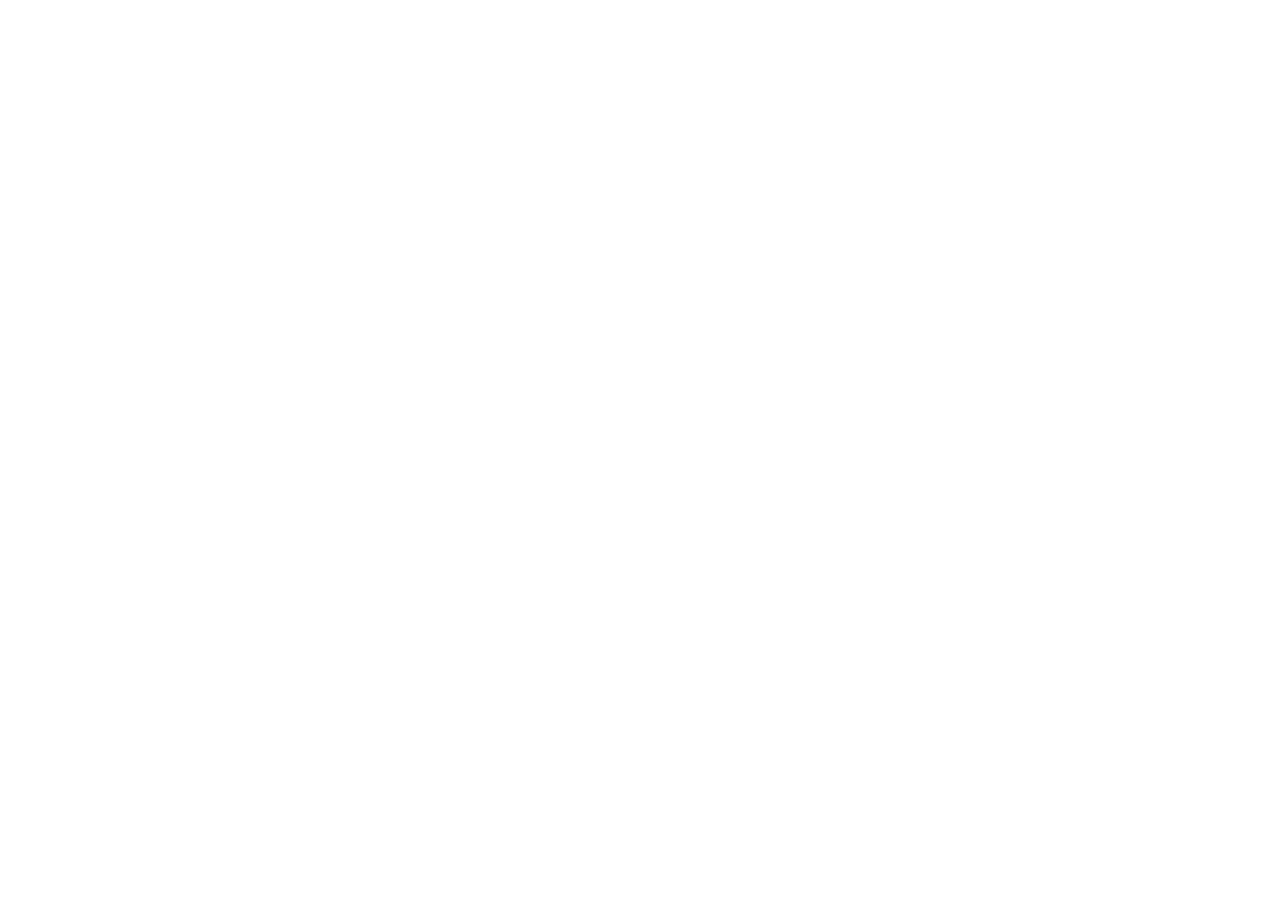
==== index.html @ 5a59156c "Agregue el archivo inicial index.html" ====
<!DOCTYPE html>
<html lang="en">
<head>
    <meta charset="UTF-8">
    <meta name="viewport" content="width=device-width, initial-scale=1.0">
    <title>Document</title>
</head>
<body>
    
</body>
</html>
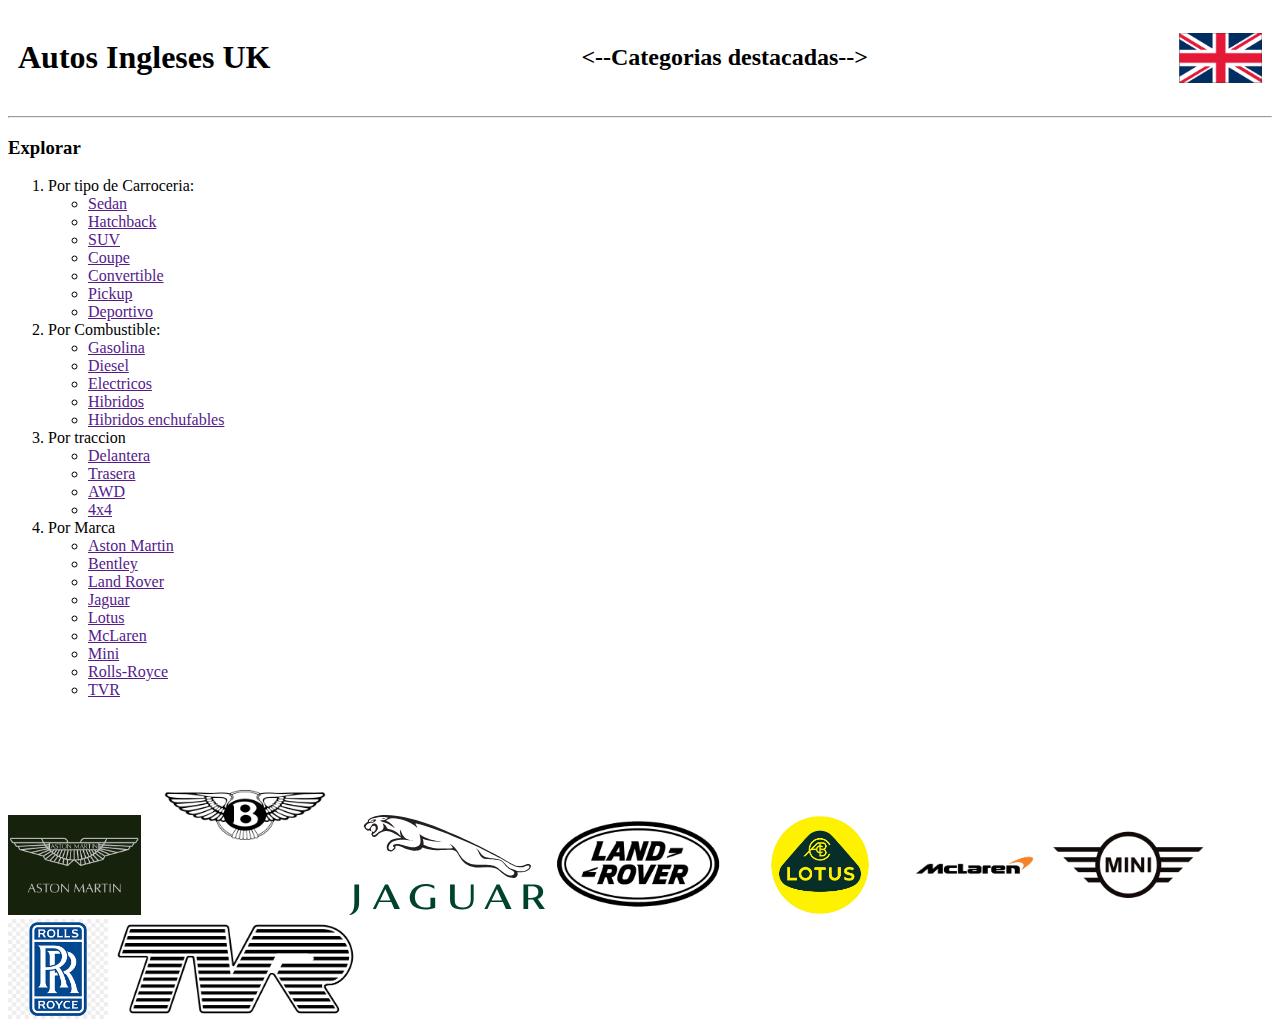
==== commit 6424890c: "Version 1" ====
--- a/index.html
+++ b/index.html
@@ -3,9 +3,70 @@
 <head>
     <meta charset="UTF-8">
     <meta name="viewport" content="width=device-width, initial-scale=1.0">
-    <title>Document</title>
+    <title>Autos Reino Unido</title>
+    <link rel=”stylesheet” href=”./styles/style.css”>
 </head>
-<body>
-    
+<bodystyle="background-color: rgb(0, 52, 70);">
+    <header style="display: flex; align-items: center; justify-content: space-between; padding: 10px;">
+        <h1>Autos Ingleses UK</h1>
+        <h2><--Categorias destacadas--></h2>
+        <img src="./Pictures/Bandera.png" alt="Bandera UK" height="50">
+    </header>
+    <hr>
+    <nav>
+        <h3>Explorar</h3>
+        <aside>
+            <ol>
+                <li>Por tipo de Carroceria:</li>
+                    <ul>
+                        <li><a href="">Sedan</a></li>
+                        <li><a href="">Hatchback</a></li>
+                        <li><a href="">SUV</a></li>
+                        <li><a href="">Coupe</a></li>
+                        <li><a href="">Convertible</a></li>
+                        <li><a href="">Pickup</a></li>
+                        <li><a href="">Deportivo</a></li>
+                    </ul>
+                <li>Por Combustible:</li>
+                    <ul>
+                        <li><a href="">Gasolina</a></li>
+                        <li><a href="">Diesel</a></li>
+                        <li><a href="">Electricos</a></li>
+                        <li><a href="">Hibridos</a></li>
+                        <li><a href="">Hibridos enchufables</a></li>
+                    </ul>
+                <li>Por traccion</li>
+                    <ul>
+                        <li><a href="">Delantera</a></li>
+                        <li><a href="">Trasera</a></li>
+                        <li><a href="">AWD</a></li>
+                        <li><a href="">4x4</a></li>
+                    </ul>
+                <li>Por Marca</li>
+                    <ul>
+                        <li><a href="">Aston Martin</a></li>
+                        <li><a href="">Bentley</a></li>
+                        <li><a href="">Land Rover</a></li>
+                        <li><a href="">Jaguar</a></li>
+                        <li><a href="">Lotus</a></li>
+                        <li><a href="">McLaren</a></li>
+                        <li><a href="">Mini</a></li>
+                        <li><a href="">Rolls-Royce</a></li>
+                        <li><a href="">TVR</a></li>
+                    </ul>
+            </ol>
+        </aside>
+    </nav>
+    <article>
+        <img src="./Marcas/AstonMartin.jpg" alt="LogoAstonM" height="100">
+        <img src="./Marcas/Bentley.png" alt="LogoBentley" height="200">
+        <img src="./Marcas/Jaguar.svg" alt="LogoJaguar" height="100">
+        <img src="./Marcas/Land-Rover.jpg" alt="LogoLandRover" height="100">
+        <img src="./Marcas/Lotus-logo.jpg" alt="LogoLotus" height="100">
+        <img src="./Marcas/Mclaren.jpg" alt="LogoMcLaren" height="100">
+        <img src="./Marcas/Mini Cooper.png" alt="LogoMini" height="100">
+        <img src="./Marcas/RollsRoyce.png" alt="LogoRolls" height="100">
+        <img src="./Marcas/TVR.png" alt="LogoTVR" height="100">
+    </article>
 </body>
 </html>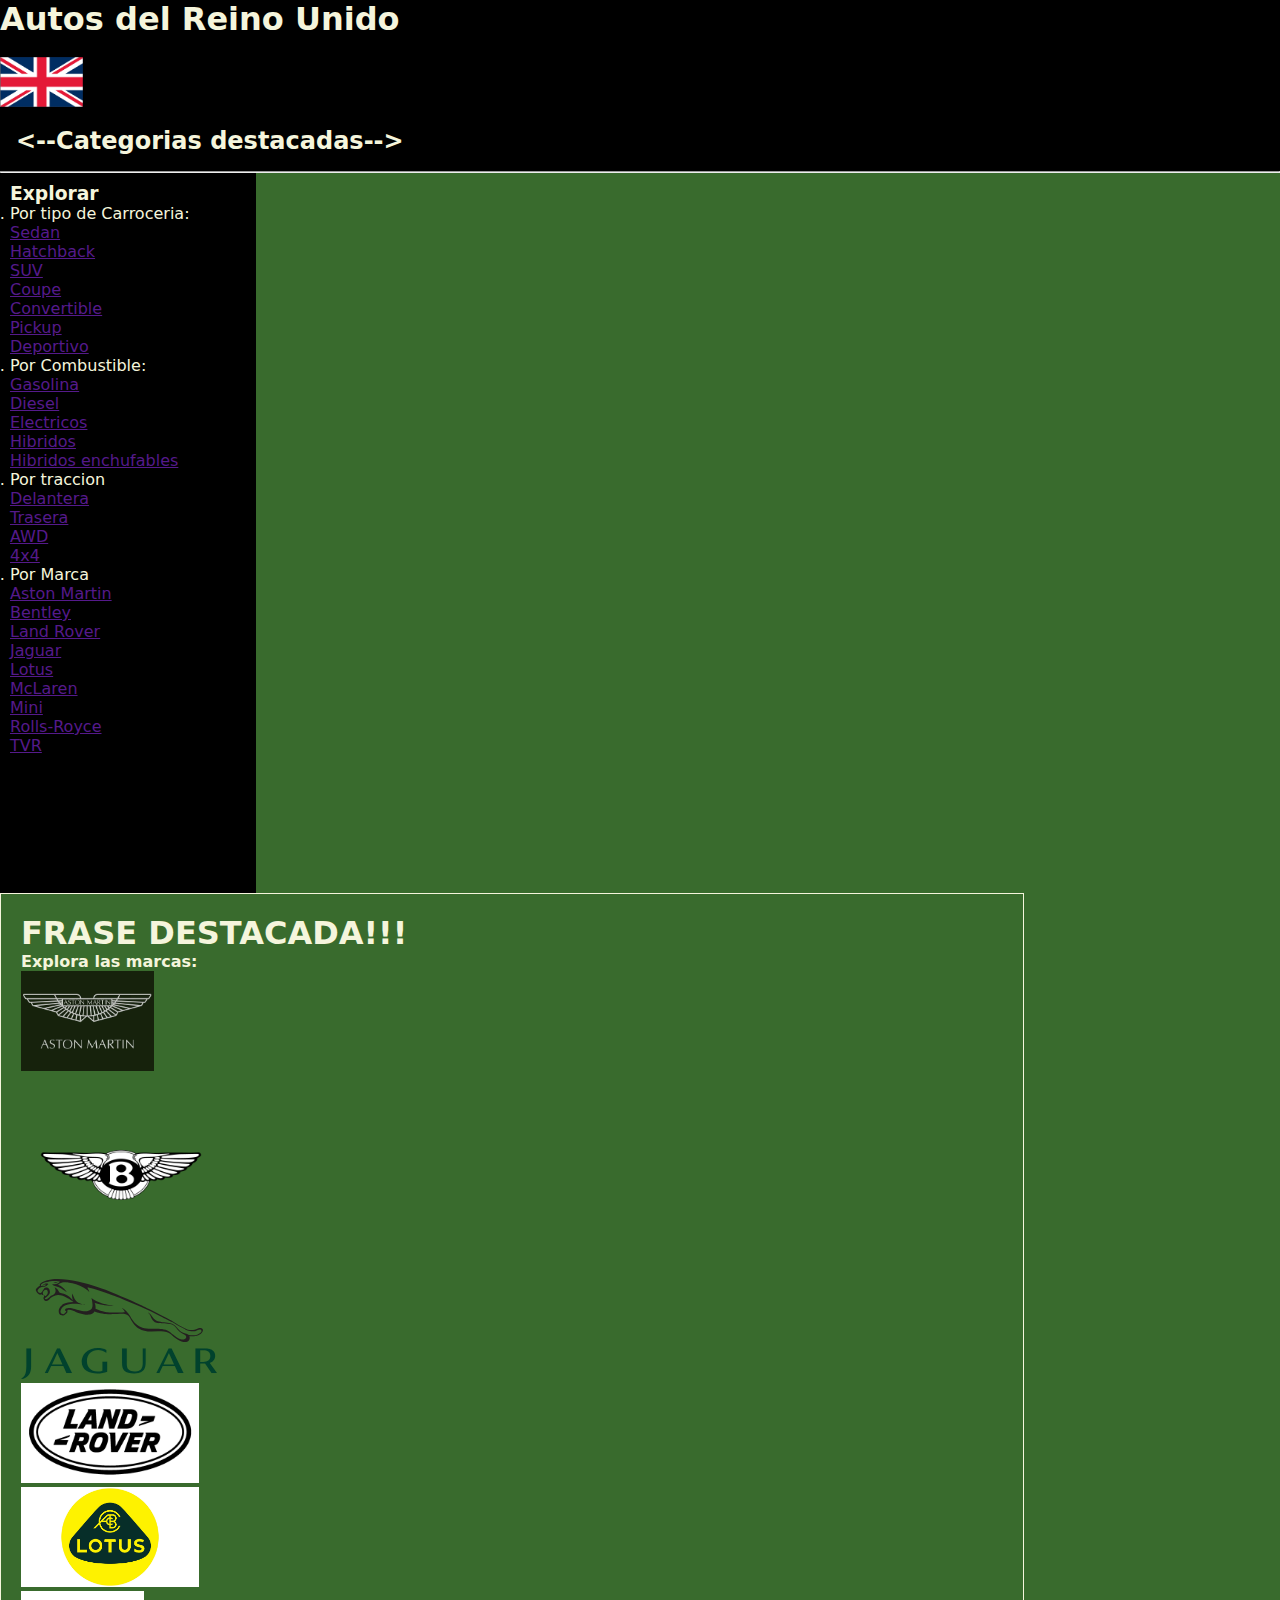
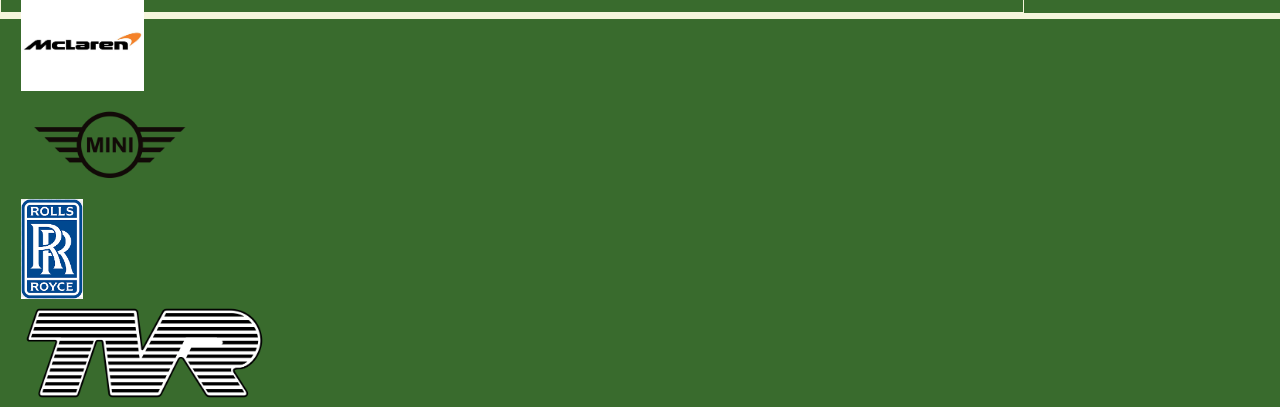
==== commit 35900a55: "Version 2" ====
--- a/index.html
+++ b/index.html
@@ -4,19 +4,29 @@
     <meta charset="UTF-8">
     <meta name="viewport" content="width=device-width, initial-scale=1.0">
     <title>Autos Reino Unido</title>
-    <link rel=”stylesheet” href=”./styles/style.css”>
+    <link rel="shortcut icon" href="./Pictures/Bandera.png">
+    <link rel="stylesheet" href="./styles/styles.css">
+    <link rel="stylesheet" href="./font-awesome-4.7.0/css/font-awesome.min.css">
 </head>
-<bodystyle="background-color: rgb(0, 52, 70);">
-    <header style="display: flex; align-items: center; justify-content: space-between; padding: 10px;">
-        <h1>Autos Ingleses UK</h1>
-        <h2><--Categorias destacadas--></h2>
-        <img src="./Pictures/Bandera.png" alt="Bandera UK" height="50">
+<body>
+    <header>
+        <div class="Titulo">
+            <h1>Autos del Reino Unido</h1>
+            <br>
+        </div>
+        <div class="Bandera">
+            <img src="./Pictures/Bandera.png" alt="Bandera UK" height="50">
+        </div>
+        <nav class="nav">
+            <div class="Categorias">
+                <h2><--Categorias destacadas--></h2>
+            </div>
+        </nav>
     </header>
     <hr>
-    <nav>
-        <h3>Explorar</h3>
         <aside>
-            <ol>
+            <h3>Explorar</h3>
+            <ol class="Opciones">
                 <li>Por tipo de Carroceria:</li>
                     <ul>
                         <li><a href="">Sedan</a></li>
@@ -56,17 +66,39 @@
                     </ul>
             </ol>
         </aside>
-    </nav>
     <article>
-        <img src="./Marcas/AstonMartin.jpg" alt="LogoAstonM" height="100">
-        <img src="./Marcas/Bentley.png" alt="LogoBentley" height="200">
-        <img src="./Marcas/Jaguar.svg" alt="LogoJaguar" height="100">
-        <img src="./Marcas/Land-Rover.jpg" alt="LogoLandRover" height="100">
-        <img src="./Marcas/Lotus-logo.jpg" alt="LogoLotus" height="100">
-        <img src="./Marcas/Mclaren.jpg" alt="LogoMcLaren" height="100">
-        <img src="./Marcas/Mini Cooper.png" alt="LogoMini" height="100">
-        <img src="./Marcas/RollsRoyce.png" alt="LogoRolls" height="100">
-        <img src="./Marcas/TVR.png" alt="LogoTVR" height="100">
+        <h1>FRASE DESTACADA!!!</h1>
+        <h4>Explora las marcas:</h4>
+        <div class="Marca1">
+            <img src="./Marcas/AstonMartin.jpg" alt="LogoAstonM" height="100">
+        </div>
+        <div class="Marca2">
+            <img src="./Marcas/Bentley.png" alt="LogoBentley" height="200">
+        </div>
+        <div class="Marca3">
+            <img src="./Marcas/Jaguar.svg" alt="LogoJaguar" height="100">
+        </div>
+        <div class="Marca4">
+            <img src="./Marcas/Land-Rover.jpg" alt="LogoLandRover" height="100">
+        </div>
+        <div class="Marca5">
+            <img src="./Marcas/Lotus-logo.jpg" alt="LogoLotus" height="100">
+        </div>
+        <div class="Marca6">
+            <img src="./Marcas/Mclaren.jpg" alt="LogoMcLaren" height="100">
+        </div>
+        <div class="Marca7">
+            <img src="./Marcas/Mini Cooper.png" alt="LogoMini" height="100">
+        </div>
+        <div class="Marca8">
+            <img src="./Marcas/RollsRoyce.png" alt="LogoRolls" height="100">
+        </div>
+        <div class="Marca9">
+            <img src="./Marcas/TVR.png" alt="LogoTVR" height="100">
+        </div>
     </article>
+    <footer>
+        
+    </footer>
 </body>
 </html>--- a/styles/styles.css
+++ b/styles/styles.css
@@ -0,0 +1,52 @@
+* {
+  margin: 0;
+  padding: 0;
+  box-sizing: border-box;
+}
+body {
+    font-family: system-ui, -apple-system, BlinkMacSystemFont, 'Segoe UI', Roboto, Oxygen, Ubuntu, Cantarell, 'Open Sans', 'Helvetica Neue', sans-serif;
+    background-color: rgb(57, 107, 45);
+    color:beige;
+  }
+header{
+  background-color: black;
+  padding: 10 px;
+  margin: 5;
+}
+.Bandera{
+  position: static;
+}
+.nav{
+  background-color: black;
+  padding: 1rem;
+}
+aside{
+  background-color: black;
+  color:white;
+  padding: 10px;
+  width: 20%;
+  height: 80vh;
+}
+article{
+  border-style: solid;
+  border-width: 1px;
+  padding: 20px;
+  height: 100vh;
+  width: 80%;
+  height: 80vh;
+}
+h2{
+  color:beige
+}
+h1{
+  color:beige
+}
+h3 {
+  color:beige
+}
+li {
+  color:beige
+}
+footer{
+  border-style: solid;
+}
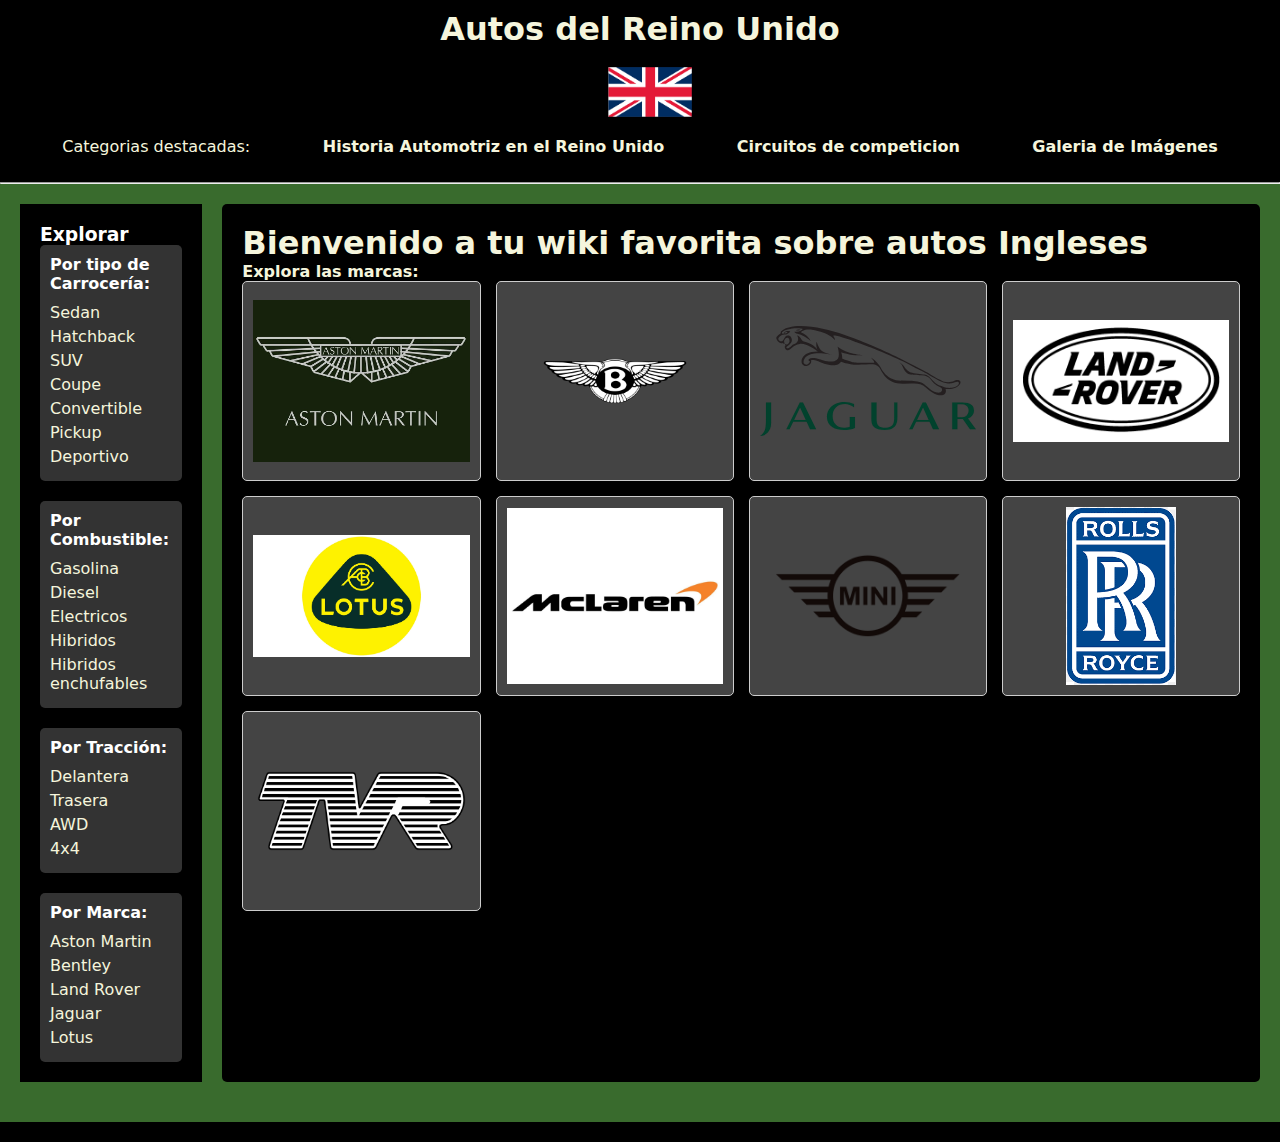
==== commit 198d3ad7: "Version 3" ====
--- a/index.html
+++ b/index.html
@@ -18,16 +18,21 @@
             <img src="./Pictures/Bandera.png" alt="Bandera UK" height="50">
         </div>
         <nav class="nav">
-            <div class="Categorias">
-                <h2><--Categorias destacadas--></h2>
-            </div>
+            <ul class="nav-list">
+                <li>Categorias destacadas:</li>
+                <li><a href="#">Historia Automotriz en el Reino Unido</a></li>
+                <li><a href="#">Circuitos de competicion</a></li>
+                <li><a href="#">Galeria de Imágenes</a></li>
+            </ul>
         </nav>
     </header>
     <hr>
+    <main>
         <aside>
             <h3>Explorar</h3>
-            <ol class="Opciones">
-                <li>Por tipo de Carroceria:</li>
+            <div class="opciones-container">
+                <div class="opcion">
+                    <h4>Por tipo de Carrocería:</h4>
                     <ul>
                         <li><a href="">Sedan</a></li>
                         <li><a href="">Hatchback</a></li>
@@ -37,7 +42,9 @@
                         <li><a href="">Pickup</a></li>
                         <li><a href="">Deportivo</a></li>
                     </ul>
-                <li>Por Combustible:</li>
+                </div>
+                <div class="opcion">
+                    <h4>Por Combustible:</h4>
                     <ul>
                         <li><a href="">Gasolina</a></li>
                         <li><a href="">Diesel</a></li>
@@ -45,60 +52,46 @@
                         <li><a href="">Hibridos</a></li>
                         <li><a href="">Hibridos enchufables</a></li>
                     </ul>
-                <li>Por traccion</li>
+                </div>
+                <div class="opcion">
+                    <h4>Por Tracción:</h4>
                     <ul>
                         <li><a href="">Delantera</a></li>
                         <li><a href="">Trasera</a></li>
                         <li><a href="">AWD</a></li>
                         <li><a href="">4x4</a></li>
                     </ul>
-                <li>Por Marca</li>
+                </div>
+                <div class="opcion">
+                    <h4>Por Marca:</h4>
                     <ul>
                         <li><a href="">Aston Martin</a></li>
                         <li><a href="">Bentley</a></li>
                         <li><a href="">Land Rover</a></li>
                         <li><a href="">Jaguar</a></li>
                         <li><a href="">Lotus</a></li>
-                        <li><a href="">McLaren</a></li>
-                        <li><a href="">Mini</a></li>
-                        <li><a href="">Rolls-Royce</a></li>
-                        <li><a href="">TVR</a></li>
                     </ul>
-            </ol>
+                </div>
+            </div>
         </aside>
-    <article>
-        <h1>FRASE DESTACADA!!!</h1>
-        <h4>Explora las marcas:</h4>
-        <div class="Marca1">
-            <img src="./Marcas/AstonMartin.jpg" alt="LogoAstonM" height="100">
-        </div>
-        <div class="Marca2">
-            <img src="./Marcas/Bentley.png" alt="LogoBentley" height="200">
-        </div>
-        <div class="Marca3">
-            <img src="./Marcas/Jaguar.svg" alt="LogoJaguar" height="100">
-        </div>
-        <div class="Marca4">
-            <img src="./Marcas/Land-Rover.jpg" alt="LogoLandRover" height="100">
-        </div>
-        <div class="Marca5">
-            <img src="./Marcas/Lotus-logo.jpg" alt="LogoLotus" height="100">
-        </div>
-        <div class="Marca6">
-            <img src="./Marcas/Mclaren.jpg" alt="LogoMcLaren" height="100">
-        </div>
-        <div class="Marca7">
-            <img src="./Marcas/Mini Cooper.png" alt="LogoMini" height="100">
-        </div>
-        <div class="Marca8">
-            <img src="./Marcas/RollsRoyce.png" alt="LogoRolls" height="100">
-        </div>
-        <div class="Marca9">
-            <img src="./Marcas/TVR.png" alt="LogoTVR" height="100">
-        </div>
-    </article>
+        <article>
+            <h1>Bienvenido a tu wiki favorita sobre autos Ingleses</h1>
+            <h4>Explora las marcas:</h4>
+            <div class="marcas-grid">
+                <a href="#" class="marca-link"><img src="./Marcas/AstonMartin.jpg" alt="LogoAstonM"></a>
+                <a href="#" class="marca-link"><img src="./Marcas/Bentley.png" alt="LogoBentley"></a>
+                <a href="#" class="marca-link"><img src="./Marcas/Jaguar.svg" alt="LogoJaguar"></a>
+                <a href="#" class="marca-link"><img src="./Marcas/Land-Rover.jpg" alt="LogoLandRover"></a>
+                <a href="#" class="marca-link"><img src="./Marcas/Lotus-logo.jpg" alt="LogoLotus"></a>
+                <a href="#" class="marca-link"><img src="./Marcas/Mclaren.jpg" alt="LogoMcLaren"></a>
+                <a href="#" class="marca-link"><img src="./Marcas/Mini Cooper.png" alt="LogoMini"></a>
+                <a href="#" class="marca-link"><img src="./Marcas/RollsRoyce.png" alt="LogoRolls"></a>
+                <a href="#" class="marca-link"><img src="./Marcas/TVR.png" alt="LogoTVR"></a>
+            </div>
+        </article>
+    </main>
     <footer>
-        
+        <!-- Contenido del footer -->
     </footer>
 </body>
 </html>--- a/styles/styles.css
+++ b/styles/styles.css
@@ -1,52 +1,139 @@
 * {
-  margin: 0;
-  padding: 0;
-  box-sizing: border-box;
+    margin: 0;
+    padding: 0;
+    box-sizing: border-box;
 }
+
 body {
     font-family: system-ui, -apple-system, BlinkMacSystemFont, 'Segoe UI', Roboto, Oxygen, Ubuntu, Cantarell, 'Open Sans', 'Helvetica Neue', sans-serif;
     background-color: rgb(57, 107, 45);
-    color:beige;
-  }
-header{
-  background-color: black;
-  padding: 10 px;
-  margin: 5;
+    color: beige;
 }
-.Bandera{
-  position: static;
+
+header {
+    background-color: black;
+    padding: 10px;
+    display: flex;
+    flex-direction: column;
+    align-items: center;
 }
-.nav{
-  background-color: black;
-  padding: 1rem;
+
+.header-content {
+    display: flex;
+    justify-content: space-between;
+    align-items: center;
+    width: 100%;
 }
-aside{
-  background-color: black;
-  color:white;
-  padding: 10px;
-  width: 20%;
-  height: 80vh;
+
+.Titulo {
+    text-align: center;
+    flex-grow: 1;
 }
-article{
-  border-style: solid;
-  border-width: 1px;
-  padding: 20px;
-  height: 100vh;
-  width: 80%;
-  height: 80vh;
+
+.Bandera {
+    margin-left: 20px;
 }
-h2{
-  color:beige
+
+.nav {
+    background-color: black;
+    padding: 1rem;
+    width: 100%;
 }
-h1{
-  color:beige
+
+.nav-list {
+    list-style: none;
+    display: flex;
+    justify-content: space-around;
+    padding: 0;
 }
-h3 {
-  color:beige
+
+.nav-list li a {
+    color: beige;
+    text-decoration: none;
+    font-weight: bold;
 }
-li {
-  color:beige
+
+main {
+    display: flex;
+    padding: 20px;
 }
-footer{
-  border-style: solid;
+
+aside {
+    background-color: black;
+    color: white;
+    padding: 20px;
+    width: 25%; /* Mantenemos el ancho del aside */
+    margin-right: 20px;
 }
+
+.opciones-container {
+    display: flex;
+    flex-direction: column;
+    gap: 20px;
+}
+
+.opcion {
+    background-color: #333;
+    padding: 10px;
+    border-radius: 5px;
+}
+
+.opcion h4 {
+    margin-bottom: 10px;
+}
+
+.opcion ul {
+    list-style: none;
+    padding: 0;
+}
+
+.opcion ul li {
+    margin: 5px 0;
+}
+
+.opcion ul li a {
+    color: beige;
+    text-decoration: none;
+}
+
+article {
+    flex-grow: 1;
+    background-color: black;
+    padding: 20px;
+    border-radius: 5px;
+}
+
+.marcas-grid {
+    display: grid;
+    grid-template-columns: repeat(4, 1fr); /* 4 columnas */
+    gap: 15px; /* Espacio entre los contenedores */
+    justify-content: center; /* Centrar el grid */
+}
+
+.marca-link {
+    display: block;
+    border: 1px solid #ccc;
+    padding: 10px;
+    text-align: center;
+    background-color: #444;
+    border-radius: 5px;
+    width: 100%; /* Ocupar todo el ancho del contenedor */
+    height: 200px; /* Aumentamos la altura */
+    display: flex;
+    align-items: center;
+    justify-content: center;
+    overflow: hidden; /* Evitar que las imágenes se salgan */
+}
+
+.marca-link img {
+    max-width: 100%;
+    max-height: 100%;
+    object-fit: contain; /* Ajustar la imagen dentro del contenedor */
+}
+
+footer {
+    background-color: black;
+    padding: 10px;
+    text-align: center;
+    margin-top: 20px;
+}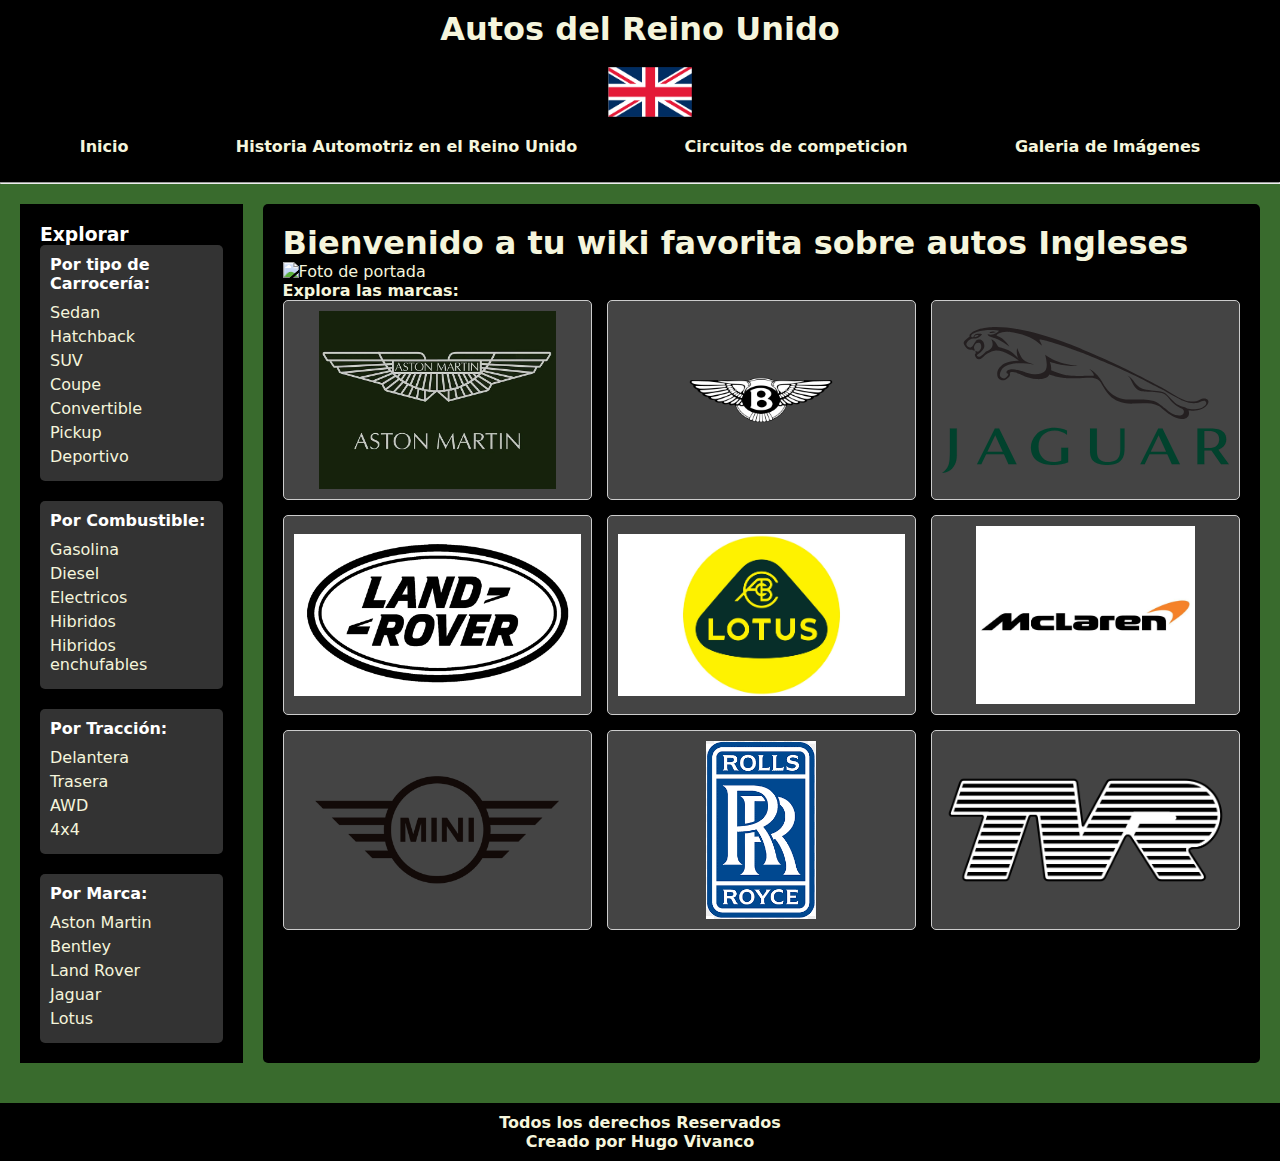
==== commit 4b9a354f: "Se agregaron nuevos html y se modifico la pagina principal" ====
--- a/index.html
+++ b/index.html
@@ -19,10 +19,10 @@
         </div>
         <nav class="nav">
             <ul class="nav-list">
-                <li>Categorias destacadas:</li>
-                <li><a href="#">Historia Automotriz en el Reino Unido</a></li>
-                <li><a href="#">Circuitos de competicion</a></li>
-                <li><a href="#">Galeria de Imágenes</a></li>
+                <li><a href="/MiProyecto/index.html">Inicio</a></li>
+                <li><a href="./Links/historiaAuto.html">Historia Automotriz en el Reino Unido</a></li>
+                <li><a href="./Links/circuitos.html">Circuitos de competicion</a></li>
+                <li><a href="./Links/galeria.html">Galeria de Imágenes</a></li>
             </ul>
         </nav>
     </header>
@@ -76,22 +76,24 @@
         </aside>
         <article>
             <h1>Bienvenido a tu wiki favorita sobre autos Ingleses</h1>
+            <img src="./Pictures/88039d6b4f4cc71294cf64c2b8e9711c~2.jpg" alt="Foto de portada" width="100%">
             <h4>Explora las marcas:</h4>
             <div class="marcas-grid">
-                <a href="#" class="marca-link"><img src="./Marcas/AstonMartin.jpg" alt="LogoAstonM"></a>
-                <a href="#" class="marca-link"><img src="./Marcas/Bentley.png" alt="LogoBentley"></a>
-                <a href="#" class="marca-link"><img src="./Marcas/Jaguar.svg" alt="LogoJaguar"></a>
-                <a href="#" class="marca-link"><img src="./Marcas/Land-Rover.jpg" alt="LogoLandRover"></a>
-                <a href="#" class="marca-link"><img src="./Marcas/Lotus-logo.jpg" alt="LogoLotus"></a>
-                <a href="#" class="marca-link"><img src="./Marcas/Mclaren.jpg" alt="LogoMcLaren"></a>
-                <a href="#" class="marca-link"><img src="./Marcas/Mini Cooper.png" alt="LogoMini"></a>
-                <a href="#" class="marca-link"><img src="./Marcas/RollsRoyce.png" alt="LogoRolls"></a>
-                <a href="#" class="marca-link"><img src="./Marcas/TVR.png" alt="LogoTVR"></a>
+                <a href="./Links/astonM.html" class="marca-link"><img src="./Marcas/AstonMartin.jpg" alt="LogoAstonM"></a>
+                <a href="./Links/bentley.html" class="marca-link"><img src="./Marcas/Bentley.png" alt="LogoBentley"></a>
+                <a href="./Links/jaguar.html" class="marca-link"><img src="./Marcas/Jaguar.svg" alt="LogoJaguar"></a>
+                <a href="./Links/landrover.html" class="marca-link"><img src="./Marcas/Land-Rover.jpg" alt="LogoLandRover"></a>
+                <a href="./Links/lotus.html" class="marca-link"><img src="./Marcas/Lotus-logo.jpg" alt="LogoLotus"></a>
+                <a href="./Links/mclaren.html" class="marca-link"><img src="./Marcas/Mclaren.jpg" alt="LogoMcLaren"></a>
+                <a href="./Links/mini.html" class="marca-link"><img src="./Marcas/Mini Cooper.png" alt="LogoMini"></a>
+                <a href="./Links/rollsR.html" class="marca-link"><img src="./Marcas/RollsRoyce.png" alt="LogoRolls"></a>
+                <a href="./Links/tvr.html" class="marca-link"><img src="./Marcas/TVR.png" alt="LogoTVR"></a>
             </div>
         </article>
     </main>
     <footer>
-        <!-- Contenido del footer -->
+        <h4>Todos los derechos Reservados</h4>
+        <h4>Creado por Hugo Vivanco</h4>
     </footer>
 </body>
 </html>--- a/styles/styles.css
+++ b/styles/styles.css
@@ -105,7 +105,7 @@
 
 .marcas-grid {
     display: grid;
-    grid-template-columns: repeat(4, 1fr); /* 4 columnas */
+    grid-template-columns: repeat(3, 1fr); /* 4 columnas */
     gap: 15px; /* Espacio entre los contenedores */
     justify-content: center; /* Centrar el grid */
 }
